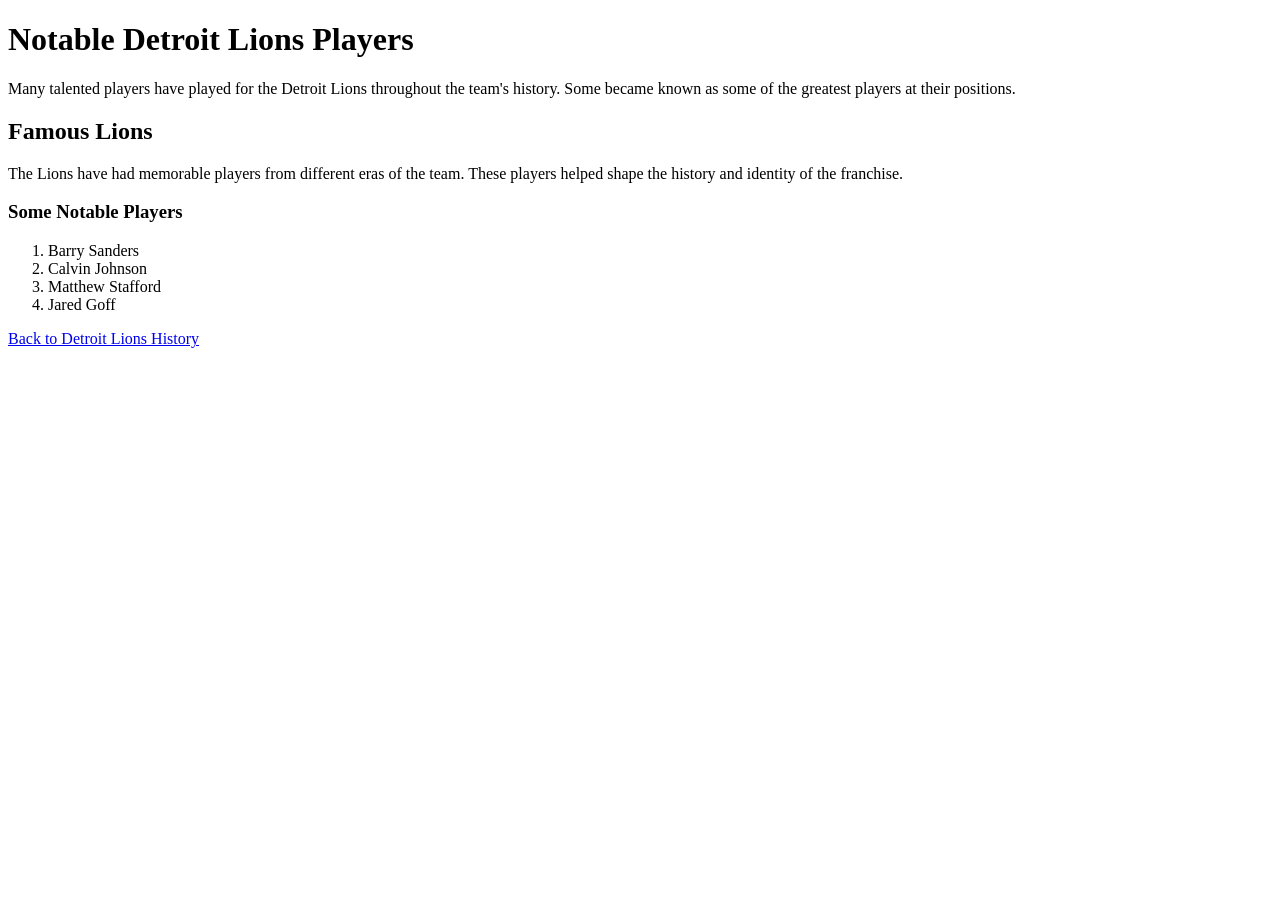
==== page2.html @ db164be1 "Add notable Detroit Lions playes page" ====
<!DOCTYPE html>
<html>
  <head>
    <title>Notable Detroit Lions Players</title>
  </head>

  <body>
    <!-- Page title -->
    <header>
      <h1>Notable Detroit Lions Players</h1>
    </header>

    <!-- Main page content -->
    <main>
      <section>
        <p>
          Many talented players have played for the Detroit Lions throughout
          the team's history. Some became known as some of the greatest players
          at their positions.
        </p>

        <h2>Famous Lions</h2>

        <p>
          The Lions have had memorable players from different eras of the team.
          These players helped shape the history and identity of the franchise.
        </p>
      </section>

      <!-- Ordered list -->
      <section>
        <h3>Some Notable Players</h3>

        <ol>
          <li>Barry Sanders</li>
          <li>Calvin Johnson</li>
          <li>Matthew Stafford</li>
          <li>Jared Goff</li>
        </ol>
      </section>
    </main>

    <!-- Link back to the homepage -->
    <footer>
      <a href="index.html">Back to Detroit Lions History</a>
    </footer>
  </body>
</html>
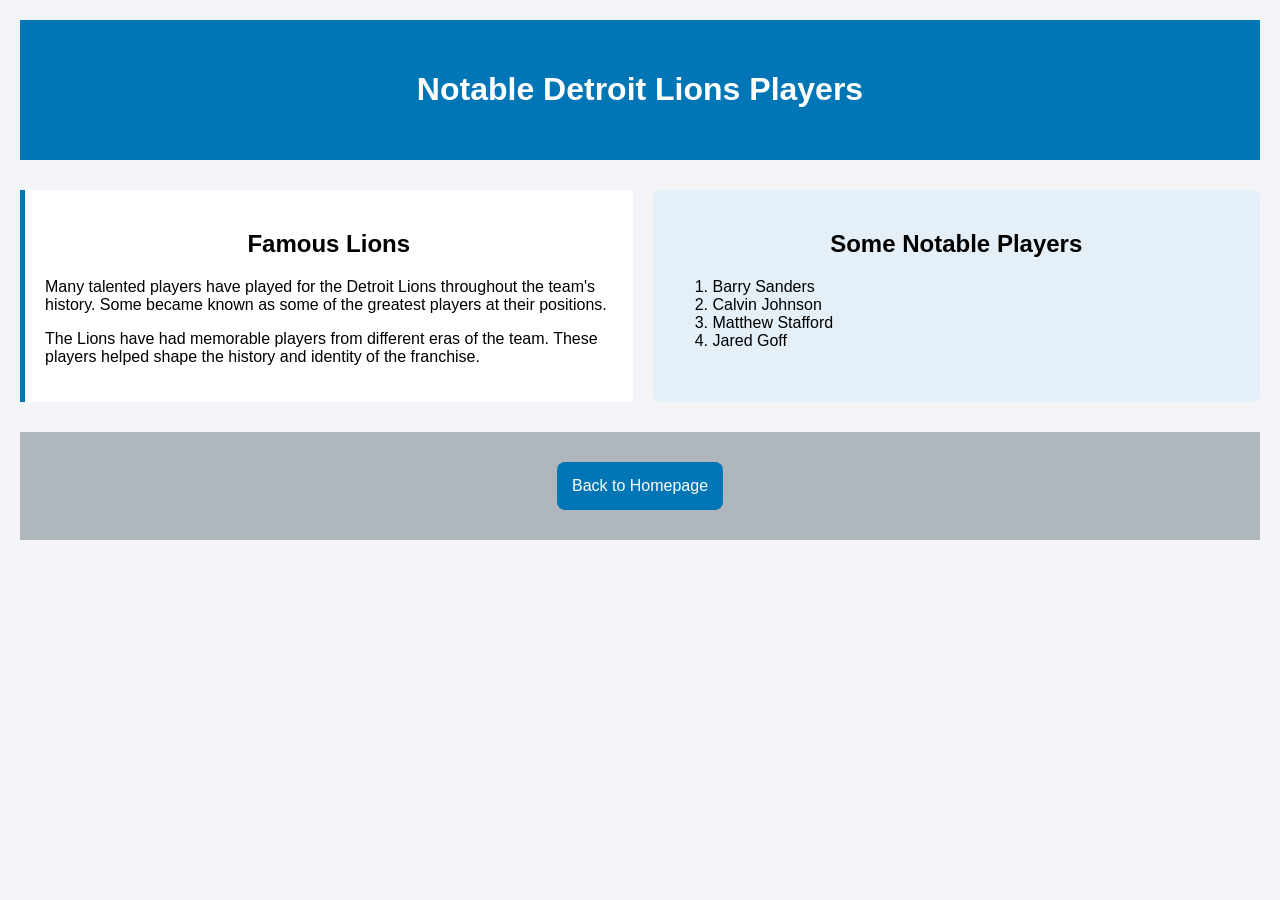
==== commit 0f9698c8: "Add CSS styling and Flexbox Layout" ====
--- a/page2.html
+++ b/page2.html
@@ -1,48 +1,75 @@
+
 <!DOCTYPE html>
-<html>
-  <head>
+<html lang="en">
+<head>
+    <meta charset="UTF-8">
     <title>Notable Detroit Lions Players</title>
-  </head>
 
-  <body>
+    <!-- Connect the CSS stylesheet -->
+    <link rel="stylesheet" href="./css/style.css">
+</head>
+
+<body>
+
     <!-- Page title -->
     <header>
-      <h1>Notable Detroit Lions Players</h1>
+        <h1>Notable Detroit Lions Players</h1>
     </header>
 
     <!-- Main page content -->
     <main>
-      <section>
-        <p>
-          Many talented players have played for the Detroit Lions throughout
-          the team's history. Some became known as some of the greatest players
-          at their positions.
-        </p>
 
-        <h2>Famous Lions</h2>
+        <!-- Flexbox container -->
+        <div class="flex-container">
 
-        <p>
-          The Lions have had memorable players from different eras of the team.
-          These players helped shape the history and identity of the franchise.
-        </p>
-      </section>
+            <!-- Introduction section -->
+            <section id="players-intro">
 
-      <!-- Ordered list -->
-      <section>
-        <h3>Some Notable Players</h3>
+                <h2 class="subheader">Famous Lions</h2>
 
-        <ol>
-          <li>Barry Sanders</li>
-          <li>Calvin Johnson</li>
-          <li>Matthew Stafford</li>
-          <li>Jared Goff</li>
-        </ol>
-      </section>
+                <p>
+                    Many talented players have played for
+                    the Detroit Lions throughout the team's
+                    history. Some became known as some of
+                    the greatest players at their positions.
+                </p>
+
+                <p>
+                    The Lions have had memorable players
+                    from different eras of the team.
+                    These players helped shape the history
+                    and identity of the franchise.
+                </p>
+
+            </section>
+
+            <!-- Notable players section -->
+            <section id="notable-players">
+
+                <h2 class="subheader">
+                    Some Notable Players
+                </h2>
+
+                <!-- Ordered list -->
+                <ol>
+                    <li>Barry Sanders</li>
+                    <li>Calvin Johnson</li>
+                    <li>Matthew Stafford</li>
+                    <li>Jared Goff</li>
+                </ol>
+
+            </section>
+
+        </div>
+
     </main>
 
-    <!-- Link back to the homepage -->
+    <!-- Link back to homepage -->
     <footer>
-      <a href="index.html">Back to Detroit Lions History</a>
+        <a class="button" href="index.html">
+            Back to Homepage
+        </a>
     </footer>
-  </body>
+
+</body>
 </html>
--- a/css/style.css
+++ b/css/style.css
@@ -0,0 +1,125 @@
+
+/* Apply a font to the entire website */
+* {
+    font-family: Arial, sans-serif;
+}
+
+/* Style the background */
+body {
+    background-color: #F2F4F7;
+    margin: 0;
+    padding: 20px;
+}
+
+/* Style the header */
+header {
+    background-color: #0076B6;
+    color: white;
+    text-align: center;
+    padding: 30px;
+}
+
+/* Style the subheadings */
+h3 {
+    font-size: 30px;
+    text-align: center;
+}
+
+/* Center images and round their corners */
+img {
+    width: 50%;
+    max-width: 100%;
+    height: auto;
+    border-radius: 8px;
+    display: block;
+    margin: auto;
+}
+
+/* Style list subheaders */
+.subheader {
+    font-weight: bold;
+    font-size: 24px;
+    text-align: center;
+}
+
+
+/* Style navigation buttons */
+.button {
+    background-color: #0076B6;
+    color: white;
+    padding: 15px;
+    text-align: center;
+    text-decoration: none;
+    font-size: 16px;
+    display: inline-block;
+    margin: 10px;
+    border-radius: 8px;
+}
+
+/* Change button color when hovering */
+.button:hover {
+    background-color: #005A8B;
+}
+
+/* Style the main title */
+#main-title {
+    font-size: 40px;
+}
+
+
+
+/* Arrange the two sections side by side */
+.flex-container {
+    display: flex;
+    gap: 20px;
+    margin-top: 30px;
+    align-items: stretch;
+}
+
+/* Style the history section */
+#team-history {
+    background-color: white;
+    padding: 20px;
+    border-left: 5px solid #0076B6;
+    flex: 1;
+}
+
+/* Style the facts section */
+#lions-facts {
+    background-color: #E5EFF7;
+    padding: 20px;
+    border-radius: 8px;
+    flex: 1;
+}
+
+/* Style the footer */
+footer {
+    background-color: #B0B7BC;
+    text-align: center;
+    padding: 20px;
+    margin-top: 30px;
+}
+
+/* Keep the layout readable on smaller screens */
+@media (max-width: 650px) {
+    .flex-container {
+        flex-direction: column;
+    }
+}
+
+
+/* Style the players introduction */
+#players-intro {
+    background-color: white;
+    padding: 20px;
+    border-left: 5px solid #0076B6;
+    flex: 1;
+}
+
+/* Style the notable players section */
+#notable-players {
+    background-color: #E5EFF7;
+    padding: 20px;
+    border-radius: 8px;
+    flex: 1;
+}
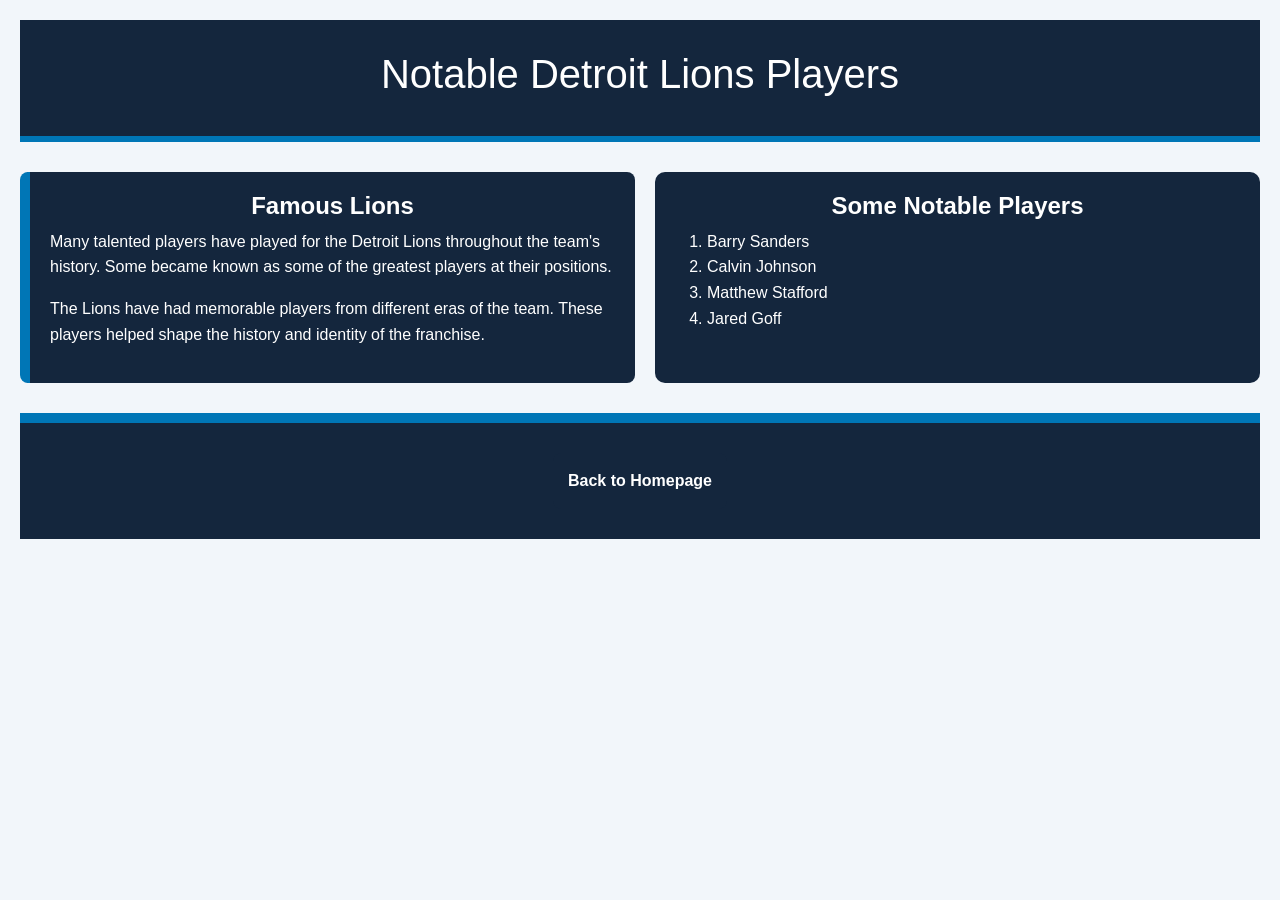
==== commit 7e8fd2e9: "Add Bootstrap CDN to HTML pages" ====
--- a/page2.html
+++ b/page2.html
@@ -1,9 +1,14 @@
-
 <!DOCTYPE html>
 <html lang="en">
 <head>
     <meta charset="UTF-8">
     <title>Notable Detroit Lions Players</title>
+
+    <!-- Bootstrap CSS -->
+    <link href="https://cdn.jsdelivr.net/npm/bootstrap@5.3.3/dist/css/bootstrap.min.css"
+          rel="stylesheet"
+          integrity="sha384-QWTKZyjpPEjISv5WaRU9OFeRpok6YctnYmDr5pNlyT2bRjXh0JMhjY6hW+ALEwIH"
+          crossorigin="anonymous">
 
     <!-- Connect the CSS stylesheet -->
     <link rel="stylesheet" href="./css/style.css">
--- a/css/style.css
+++ b/css/style.css
@@ -2,27 +2,42 @@
 /* Apply a font to the entire website */
 * {
     font-family: Arial, sans-serif;
+    box-sizing: border-box;
 }
 
 /* Style the background */
 body {
-    background-color: #F2F4F7;
+    background-color: #F2F6FA;
+    color: #14263D;
     margin: 0;
     padding: 20px;
+    line-height: 1.6;
 }
 
 /* Style the header */
 header {
-    background-color: #0076B6;
-    color: white;
+    background-color: #14263D;
+    color: #FFFFFF;
     text-align: center;
     padding: 30px;
-}
-
-/* Style the subheadings */
-h3 {
+    border-bottom: 6px solid #0076B6;
+}
+
+/* Style the header subtitle */
+.header-subtitle {
     font-size: 30px;
-    text-align: center;
+    color: #FFFFFF;
+    font-weight: bold;
+    text-align: center;
+    margin: 10px 0;
+}
+
+/* Style the header description */
+.header-description {
+    font-size: 24px;
+    color: #FFFFFF;
+    text-align: center;
+    margin: 10px 0;
 }
 
 /* Center images and round their corners */
@@ -35,6 +50,13 @@
     margin: auto;
 }
 
+/* Style image captions */
+figcaption {
+    color: #263B53;
+    text-align: center;
+    margin-top: 10px;
+}
+
 /* Style list subheaders */
 .subheader {
     font-weight: bold;
@@ -42,11 +64,10 @@
     text-align: center;
 }
 
-
 /* Style navigation buttons */
 .button {
-    background-color: #0076B6;
-    color: white;
+    background-color: #14263D;
+    color: #FFFFFF;
     padding: 15px;
     text-align: center;
     text-decoration: none;
@@ -54,19 +75,26 @@
     display: inline-block;
     margin: 10px;
     border-radius: 8px;
+    font-weight: bold;
 }
 
 /* Change button color when hovering */
 .button:hover {
     background-color: #005A8B;
+    color: #FFFFFF;
+}
+
+/* Improve keyboard navigation */
+.button:focus-visible {
+    outline: 3px solid #0076B6;
+    outline-offset: 3px;
 }
 
 /* Style the main title */
 #main-title {
     font-size: 40px;
-}
-
-
+    color: #FFFFFF;
+}
 
 /* Arrange the two sections side by side */
 .flex-container {
@@ -78,48 +106,120 @@
 
 /* Style the history section */
 #team-history {
-    background-color: white;
-    padding: 20px;
-    border-left: 5px solid #0076B6;
+    background-color: #14263D;
+    color: #FFF;
+    padding: 20px;
+    border-left: 10px solid #0076B6;
+    border-radius: 8px;
     flex: 1;
 }
 
 /* Style the facts section */
 #lions-facts {
-    background-color: #E5EFF7;
-    padding: 20px;
-    border-radius: 8px;
-    flex: 1;
+    background-color: #14263D;
+    color: #FFFFFF;
+    padding: 20px;
+     border-left: 10px solid #0076B6;
+    border-radius: 8px;
+    border-radius: 8px;
+    flex: 1;
+}
+
+/* Keep section headings readable */
+#team-history .subheader,
+#lions-facts .subheader,
+#players-intro .subheader,
+#notable-players .subheader {
+    color: #FFFFFF;
 }
 
 /* Style the footer */
 footer {
-    background-color: #B0B7BC;
+    background-color: #14263D;
+    color: #FFFFFF;
     text-align: center;
     padding: 20px;
     margin-top: 30px;
-}
-
-/* Keep the layout readable on smaller screens */
+    border-top: 10px solid #0076B6;
+}
+
+/* Style the players introduction */
+#players-intro {
+    background-color: #14263D;
+    color: #FFFFFF;
+    padding: 20px;
+    border-left: 10px solid #0076B6;
+    border-radius: 8px;
+    flex: 1;
+}
+
+/* Style the notable players section */
+#notable-players {
+    background-color: #14263D;
+    color: #FFFFFF;
+    padding: 20px;
+    border-radius: 10px;
+    flex: 1;
+}
+
+/* Style the Lions introduction */
+#lions-introduction {
+    background-color: #14263D;
+    color: #FFFFFF;
+    text-align: center;
+    padding: 25px;
+    margin: 30px auto;
+    border-left: 10px solid #0076B6;
+    border-radius: 8px;
+}
+/* Mobile-friendly layout */
 @media (max-width: 650px) {
+
+    /* Stack sections vertically */
     .flex-container {
         flex-direction: column;
-    }
-}
-
-
-/* Style the players introduction */
-#players-intro {
-    background-color: white;
-    padding: 20px;
-    border-left: 5px solid #0076B6;
-    flex: 1;
-}
-
-/* Style the notable players section */
-#notable-players {
-    background-color: #E5EFF7;
-    padding: 20px;
-    border-radius: 8px;
-    flex: 1;
+        align-items: stretch;
+    }
+
+    .flex-container > section {
+        flex: 1 1 auto;
+        width: 100%;
+    }
+
+    /* Adjust the main title */
+    #main-title {
+        font-size: 28px;
+    }
+
+    /* Adjust the header subtitle */
+    .header-subtitle {
+        font-size: 22px;
+    }
+
+    /* Adjust the header description */
+    .header-description {
+        font-size: 18px;
+    }
+
+    /* Reduce spacing */
+    header {
+        padding: 20px 10px;
+    }
+
+    body {
+        padding: 10px;
+    }
+
+    /* Make images responsive */
+    img {
+        width: 100%;
+        height: auto;
+    }
+
+    /* Adjust navigation buttons */
+    .button {
+        display: block;
+        margin: 10px auto;
+        max-width: 100%;
+    }
 }
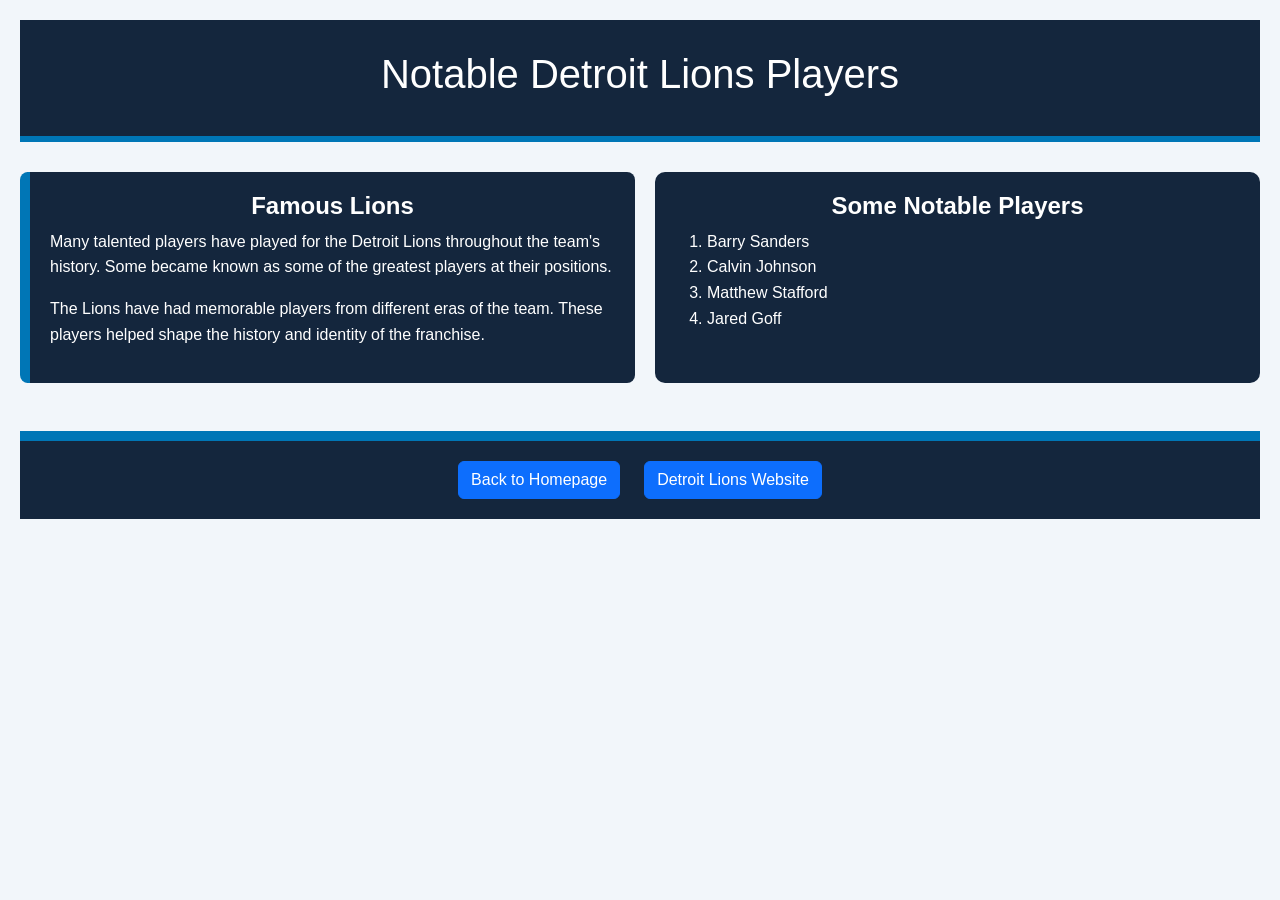
==== commit adcb4960: "Add Bootstrap buttons and footer styling" ====
--- a/page2.html
+++ b/page2.html
@@ -69,11 +69,24 @@
 
     </main>
 
-    <!-- Link back to homepage -->
-    <footer>
-        <a class="button" href="index.html">
-            Back to Homepage
-        </a>
+    <!-- Bootstrap Footer -->
+    <footer class="mt-5">
+
+        <nav class="d-flex justify-content-center gap-4">
+
+            <a href="index.html" class="btn btn-primary">
+                Back to Homepage
+            </a>
+
+            <a href="https://www.detroitlions.com/"
+               class="btn btn-primary"
+               target="_blank"
+               rel="noopener noreferrer">
+                Detroit Lions Website
+            </a>
+
+        </nav>
+
     </footer>
 
 </body>
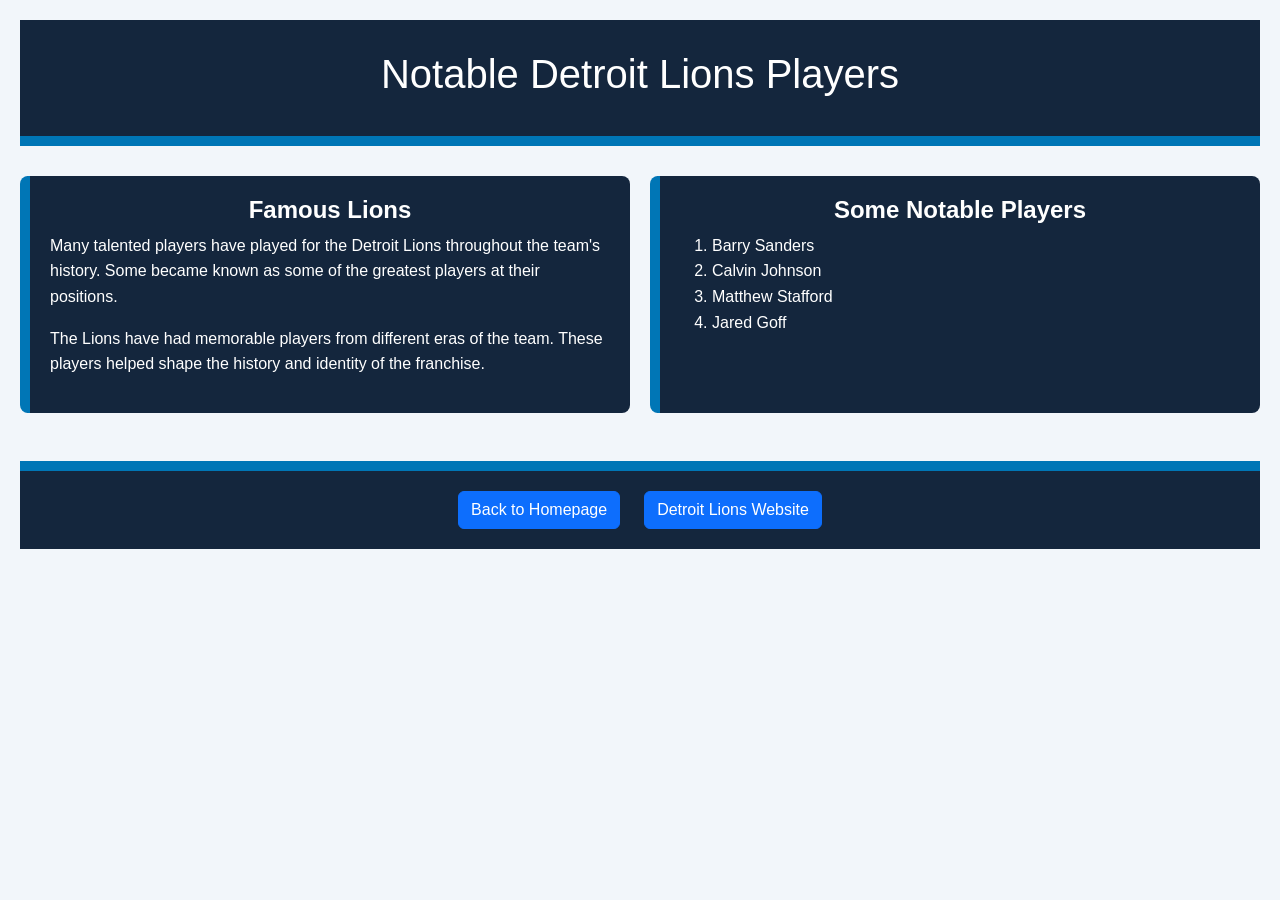
==== commit c1977444: "Clean up bootstrap, HTML and CSS" ====
--- a/page2.html
+++ b/page2.html
@@ -2,6 +2,10 @@
 <html lang="en">
 <head>
     <meta charset="UTF-8">
+
+    <meta name="viewport"
+          content="width=device-width, initial-scale=1.0">
+          
     <title>Notable Detroit Lions Players</title>
 
     <!-- Bootstrap CSS -->
--- a/css/style.css
+++ b/css/style.css
@@ -1,4 +1,3 @@
-
 /* Apply a font to the entire website */
 * {
     font-family: Arial, sans-serif;
@@ -20,7 +19,7 @@
     color: #FFFFFF;
     text-align: center;
     padding: 30px;
-    border-bottom: 6px solid #0076B6;
+    border-bottom: 10px solid #0076B6;
 }
 
 /* Style the header subtitle */
@@ -64,7 +63,7 @@
     text-align: center;
 }
 
-/* Style navigation buttons */
+/* Style navigation buttons (OLD CSS section) 
 .button {
     background-color: #14263D;
     color: #FFFFFF;
@@ -77,18 +76,21 @@
     border-radius: 8px;
     font-weight: bold;
 }
-
-/* Change button color when hovering */
+    */
+
+/* Change button color when hovering (OLD CSS section) 
 .button:hover {
     background-color: #005A8B;
     color: #FFFFFF;
 }
-
-/* Improve keyboard navigation */
+*/
+
+/* Improve keyboard navigation (OLD CSS section) 
 .button:focus-visible {
     outline: 3px solid #0076B6;
     outline-offset: 3px;
 }
+*/
 
 /* Style the main title */
 #main-title {
@@ -104,7 +106,7 @@
     align-items: stretch;
 }
 
-/* Style the history section */
+/* Style the history section (OLD CSS section)
 #team-history {
     background-color: #14263D;
     color: #FFF;
@@ -113,21 +115,20 @@
     border-radius: 8px;
     flex: 1;
 }
-
-/* Style the facts section */
+*/
+
+/* Style the facts section (OLD CSS section)
 #lions-facts {
     background-color: #14263D;
     color: #FFFFFF;
     padding: 20px;
      border-left: 10px solid #0076B6;
     border-radius: 8px;
-    border-radius: 8px;
-    flex: 1;
-}
+    flex: 1;
+}
+*/
 
 /* Keep section headings readable */
-#team-history .subheader,
-#lions-facts .subheader,
 #players-intro .subheader,
 #notable-players .subheader {
     color: #FFFFFF;
@@ -158,7 +159,8 @@
     background-color: #14263D;
     color: #FFFFFF;
     padding: 20px;
-    border-radius: 10px;
+    border-left: 10px solid #0076B6;
+    border-radius: 8px;
     flex: 1;
 }
 
@@ -216,10 +218,11 @@
         height: auto;
     }
 
-    /* Adjust navigation buttons */
+    /* Adjust navigation buttons (OLD CSS Butoon)
     .button {
         display: block;
         margin: 10px auto;
         max-width: 100%;
     }
-}+}
+    */
